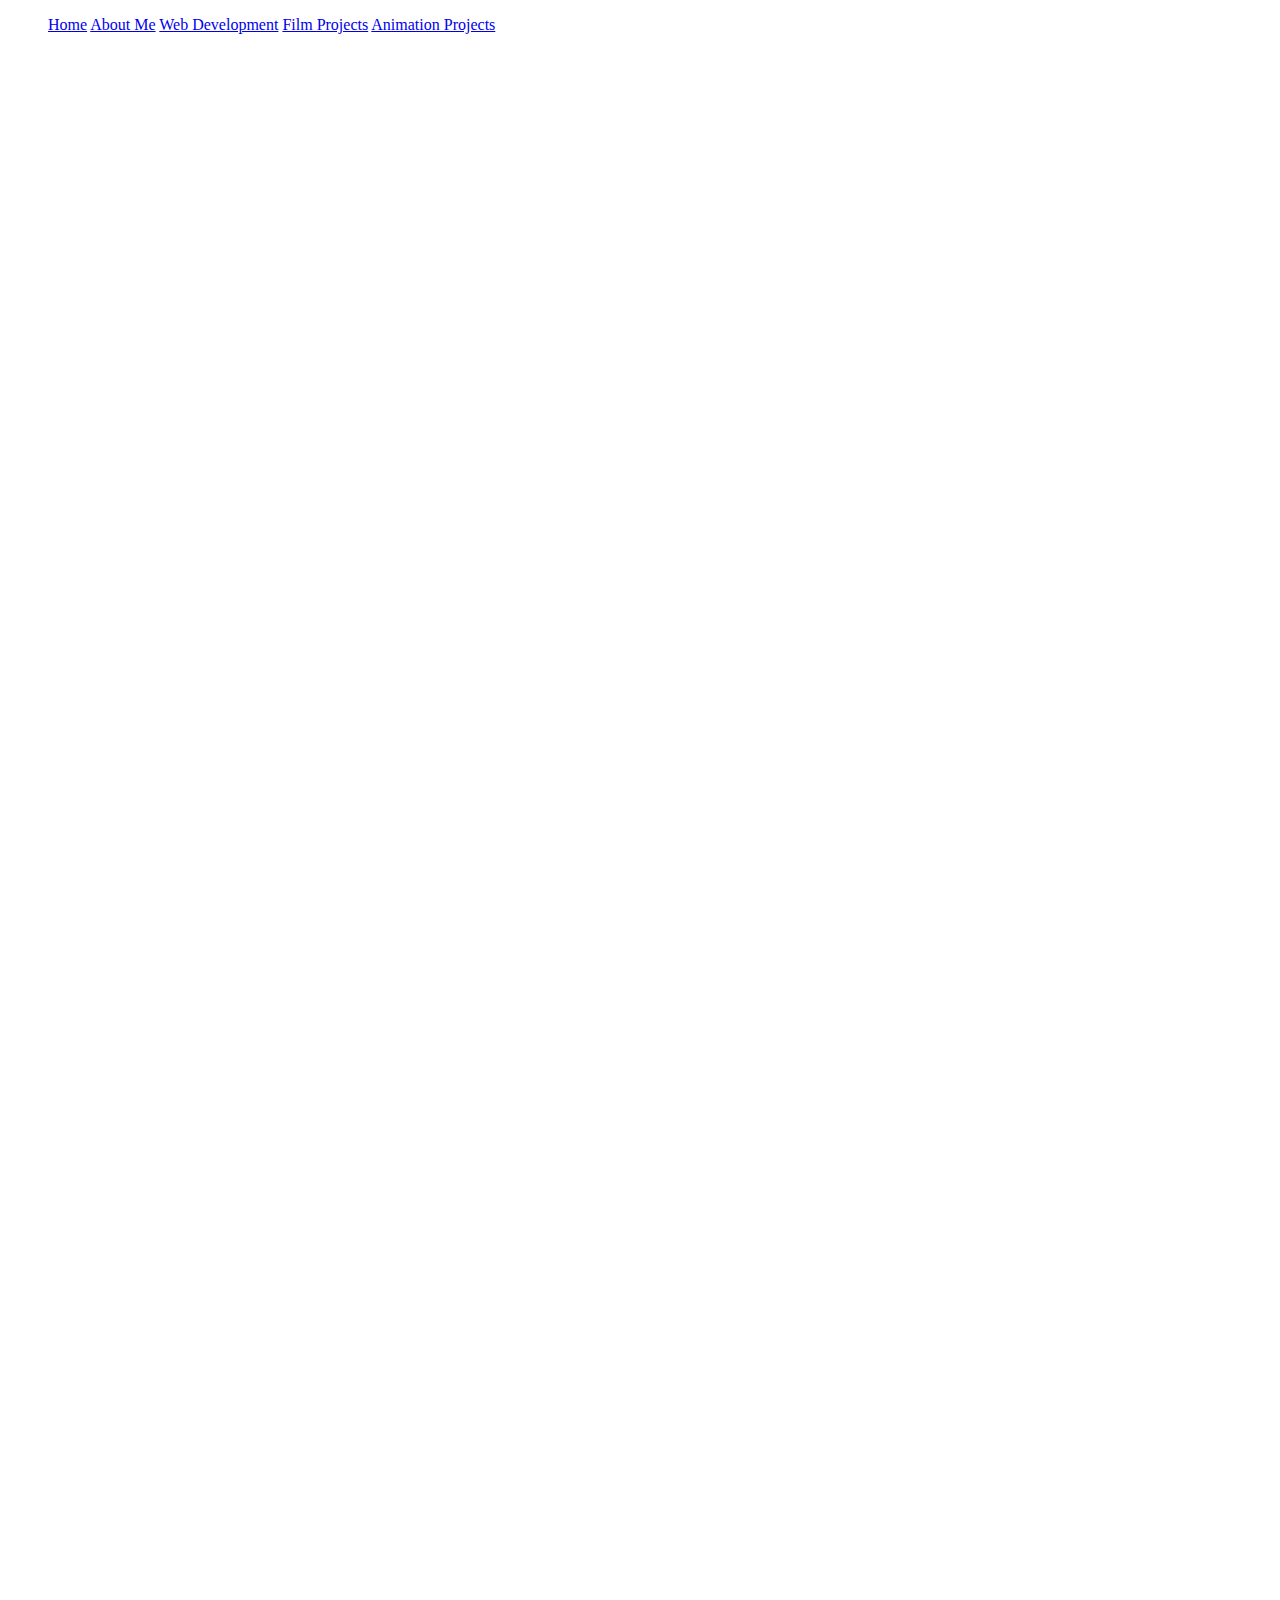
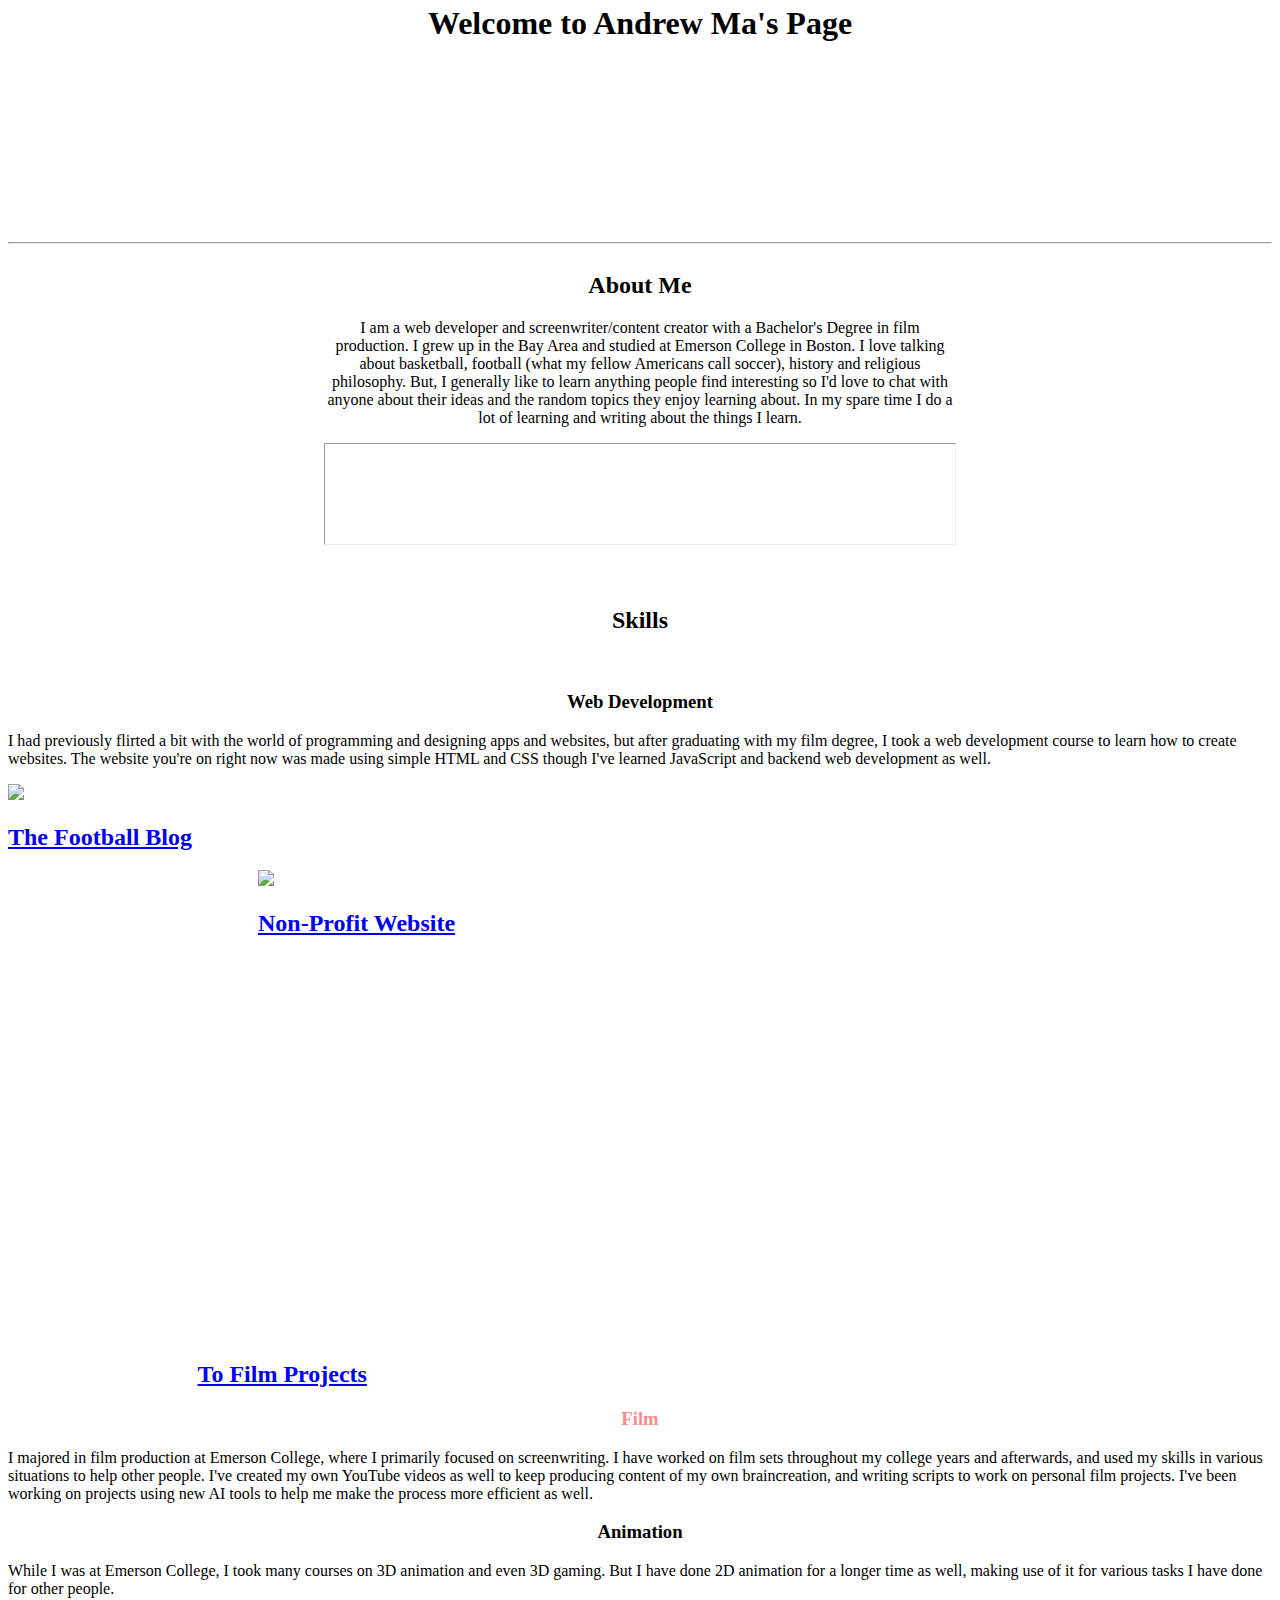
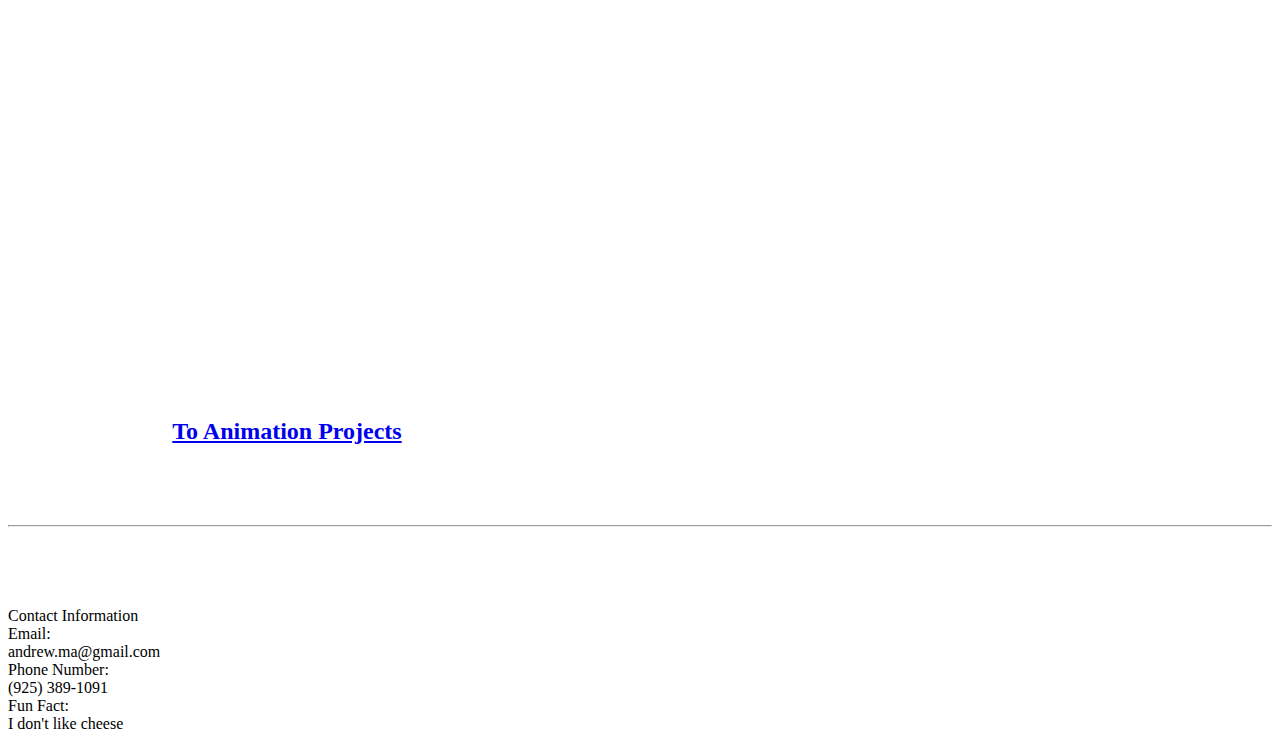
==== index.html @ 2df6787f "Add files via upload" ====
<!DOCTYPE html>
<html lang="en">
<head>
    <meta charset="UTF-8">
    <meta name="viewport" content="width=device-width, initial-scale=1.0">
    <title>Andrew Ma</title>

    <link rel="stylesheet" href="Personal_Website_Temp/CSS/MaStyles.css">
    <link rel="icon" href="favicon.ico">

    <style>
        body{
        
        }
        /*.Titles:hover{
            transform: scale(0.99);
            -webkit-filter: brightness(120%);
            filter: grayscale(30%);
            Also, just gonna host this one on Github
        } This was a fun idea but would get annoying for actual use*/
        .About{
            width: 50%;
            margin-left: 17%;
            padding-left: 8%;
            padding-right: 8%;
            display: inline-block;
            position: relative;
            background-color: white;
            margin-bottom: 0;
        }

        /*.About p{
            display: inline-block;
            font-family: 'Trebuchet MS';
            font-size: 24px;
            margin: 10px;
            position: relative;
        }*/
        .SkillTitle{
            background-color: white;
            margin-top: 0;
            padding-top: 50px;
        }
    </style>
</head>
<body>
    <nav class="navBar">
        <ul>
            <a class="navItem" href="index.html">Home</a>
            <a class="navItem" href="#about">About Me</a>
            <a class="navItem" href="#webDev">Web Development</a>
            <a class="navItem" href="Personal_Website_Temp/Pages/film.html">Film Projects</a>
            <a class="navItem" href="Personal_Website_Temp/Pages/animation.html">Animation Projects</a>
        </ul>

    </nav>
    <div class="Titles">
        <center>
            <video class="homeBG" src="Personal_Website_Temp/Images/Videos/Gen-2 819801506, Beautiful serene nat, stylish_parrot_12633, cam_Z 1, brush_A 1.mp4" autoplay muted loop width="1920px" height="1080px" style="z-index: -2;"></video>
            <h1 class="Titles" style="padding-top: 450px;">Welcome to Andrew Ma's Page</h1>
        </center>
    </div>

    <div class="Main">
        <hr style="margin-top: 200px;">
        <div class="About">
            <center>
                <h2 id="about">About Me</h2>
            </center>
            <p style="text-align: center;">
                I am a web developer and screenwriter/content creator with a Bachelor's Degree in film production.   
                I grew up in the Bay Area and studied at Emerson College in Boston. I love talking about basketball, football (what my fellow Americans call soccer), 
                history and religious philosophy. But, I generally like to learn anything people find interesting so I'd love to chat with anyone
                about their ideas and the random topics they enjoy learning about. In my spare time I do a lot of learning and writing 
                about the things I learn.
            </p>
            <hr style="padding-bottom: 100px;">
        </div>
        <div class="Skills">
            <center>
                <div class="VisualDiv">

                </div>
            </center>
            <div class="SkillTitle">
                <h2 style="text-align: center; z-index: 1; margin-top: 0;">Skills</h2>
            </div>
            <br>
            <div id="webDev" class="WebDev">
                <h3 style="text-align: center;">Web Development</h3>
                <p>I had previously flirted a bit with the world of programming and designing apps and 
                    websites, but after graduating with my film degree, I took a web development course to 
                    learn how to create websites. The website you're on right now was made using simple HTML and CSS
                    though I've learned JavaScript and backend web development as well.
                </p>

            </div>
            <div class="webDevIE">
                <a href="https://sidusonssumma.github.io/TheFootballBlog/index.html">
                    <div class="webDevImgs">
                        <img class="webDevImgs" src="Personal_Website_Temp/Images/Small_Home_Image.jpg">
                        <h2 class="footBlogh2">The Football Blog</h2>
                    </div>
                </a>
                <a style="position: relative; left: 250px; margin-bottom: 100px;" href="https://ebtcc.org">
                    <div class="webDevImgs">
                        <img class="webDevImgs" src="Personal_Website_Temp/Images/Ebtcc.jpeg">
                        <h2 class="ebtcch2">Non-Profit Website</h2>
                    </div>
                </a>
            </div>
            <div class="webDevIE" style="margin-left: 15%;">
                <a href="Pages/film.html">
                    <div>
                        <video style="position: relative; bottom: 80px;" src="Personal_Website_Temp/Images/Videos/Gen-2 3198797856, The villagers celebr, stylish_parrot_12633, cam_H 15, cam_Z -1, cam_YW -05, brush_A 7.mp4" autoplay muted loop width="520px" height="380px" style="z-index: -2;"></video>
                        <h2 class="footBlogh2" style="top: 120px; left: 60px; max-width: 100%;">To Film Projects</h2>
                    </div>
                </a>
            </div>
            <div class="Film">
                <h3 style="text-align: center; color: #FD8A8A;">Film</h3>
                <p>I majored in film production at Emerson College, where I 
                    primarily focused on screenwriting. I have worked on film sets 
                    throughout my college years and afterwards, and used my skills in various
                    situations to help other people. I've created my own YouTube videos as well to 
                    keep producing content of my own braincreation, and writing scripts to work on 
                    personal film projects. I've been working on projects using new AI tools to help me 
                    make the process more efficient as well. 
                </p>

            </div>
            <div class="Animation">
                <h3 style="text-align: center;">Animation</h3>
                <p>While I was at Emerson College, I took many courses on 3D animation and even 3D gaming.
                    But I have done 2D animation for a longer time as well, making use of it for various
                    tasks I have done for other people.
                </p>

            </div>
            <div class="webDevIE" style="margin-left: 13%; top: 70px;">
                <a href="Pages/animation.html">
                    <div>
                        <video src="Personal_Website_Temp/Images/Videos/Gen-2 1486179812, Pleasant day in the , image-prompt, cam_V 1, cam_Z 15, cam_P -2.mp4" autoplay muted loop width="520px" height="380px" style="z-index: -2;"></video>
                        <h2 class="footBlogh2" style="top: 200px; left: 70px; width: 100%;">To Animation Projects</h2>
                    </div>
                </a>
            </div>

        <hr style="margin-bottom: 80px; margin-top: 80px;">
        </div>
        
    </div>

    <div class="BottomTab">
        <div class="contactInfo">Contact Information</div>
        <div class="contactInfo">
            Email:<br>
            andrew.ma@gmail.com
        </div>
        <div class="contactInfo">
            Phone Number:<br>
            (925) 389-1091
        </div>
        <div class="contactInfo">
            Fun Fact:<br>
            I don't like cheese
        </div>

    </div>

    <!--<div class="BottomTab">
        <a href="Pages/Contact_Me_Text.html" style="display: inline-block; margin-left: 150px; margin-top: 100px;">Contact Me</a>
    </div>-->
    
</body>
</html>
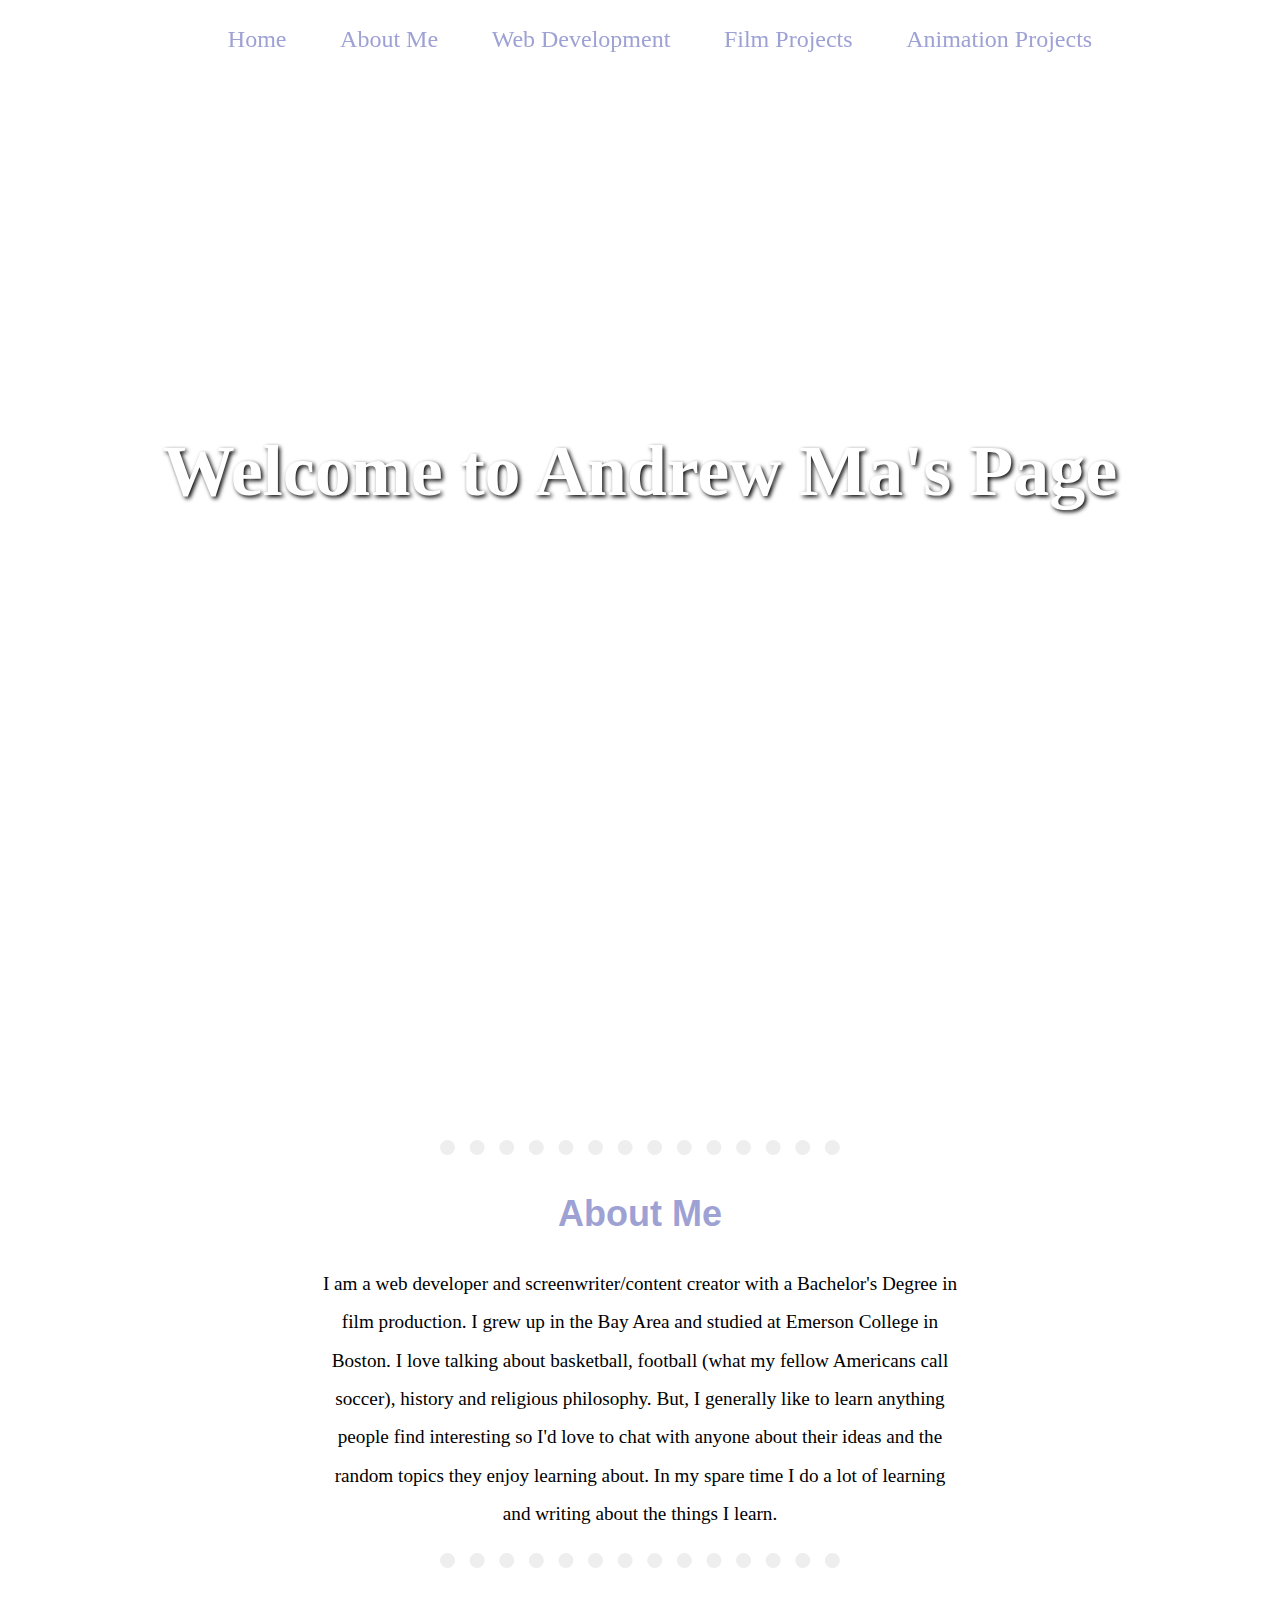
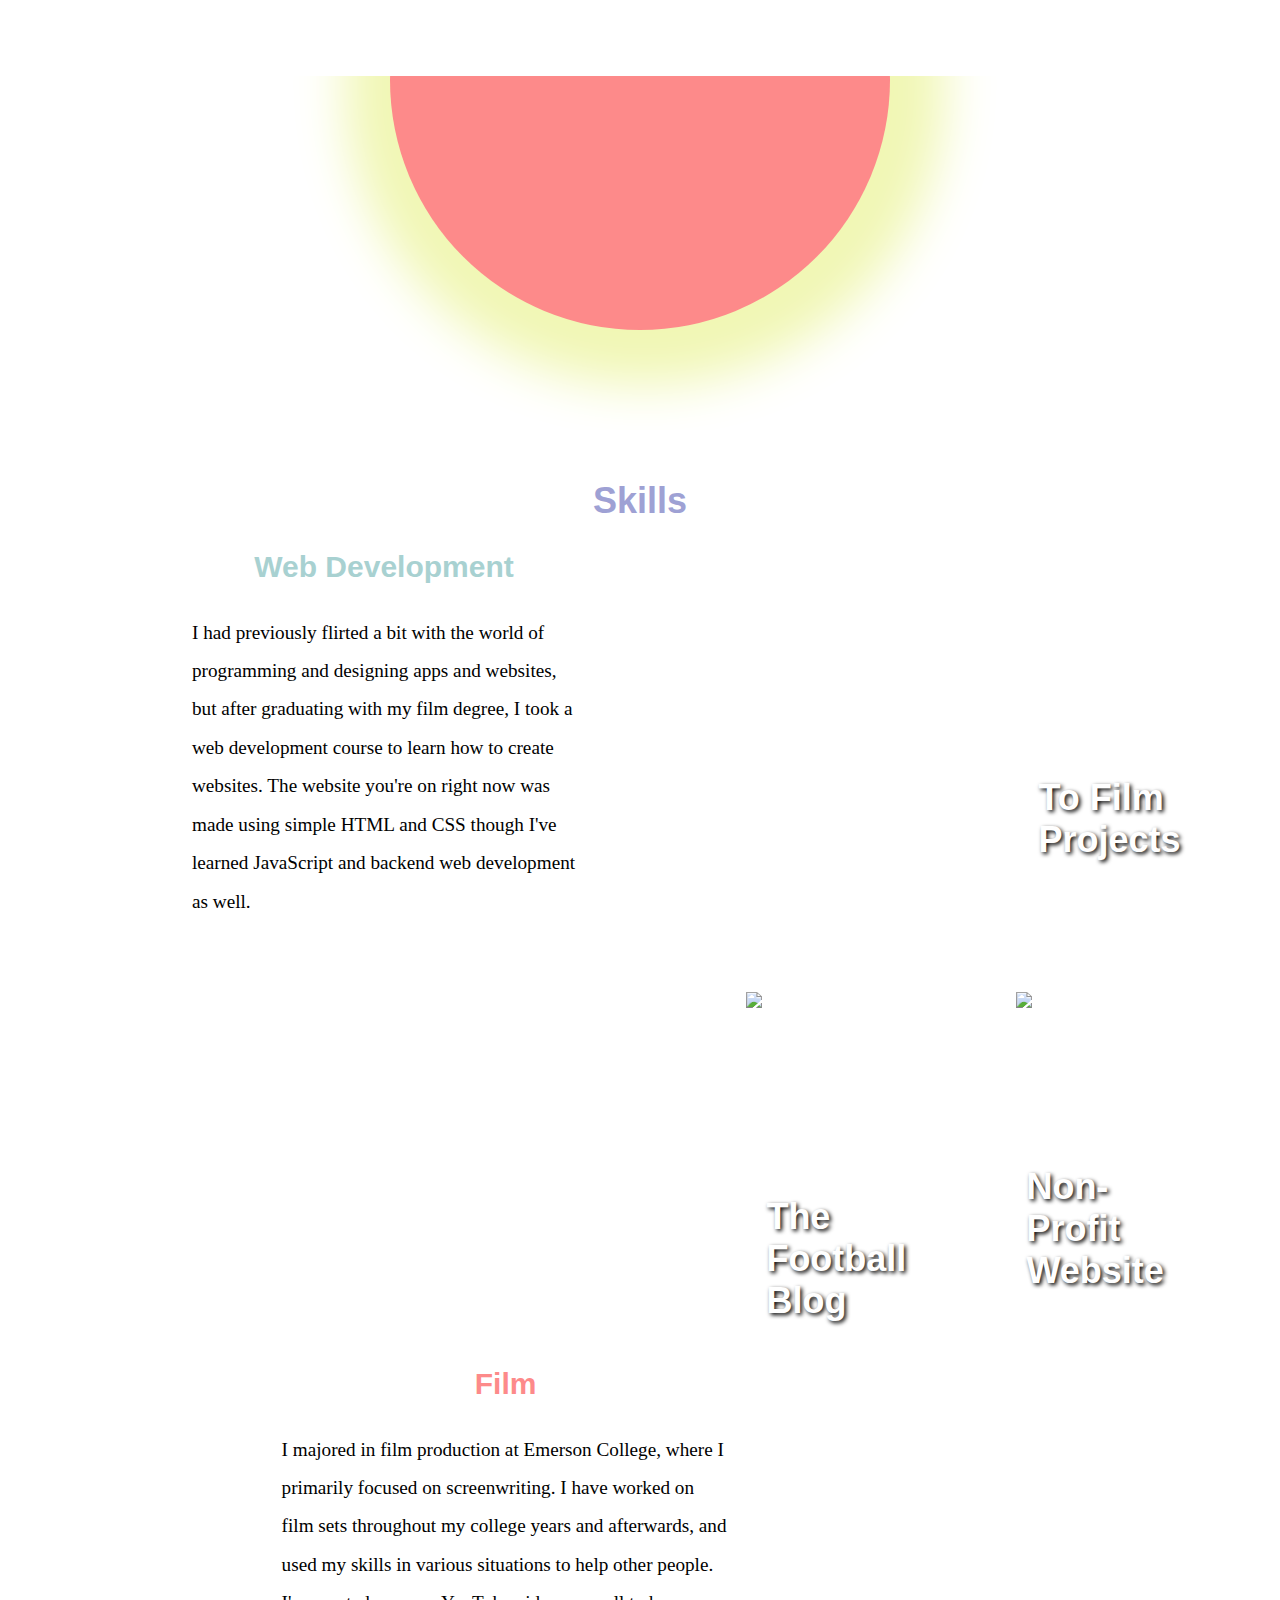
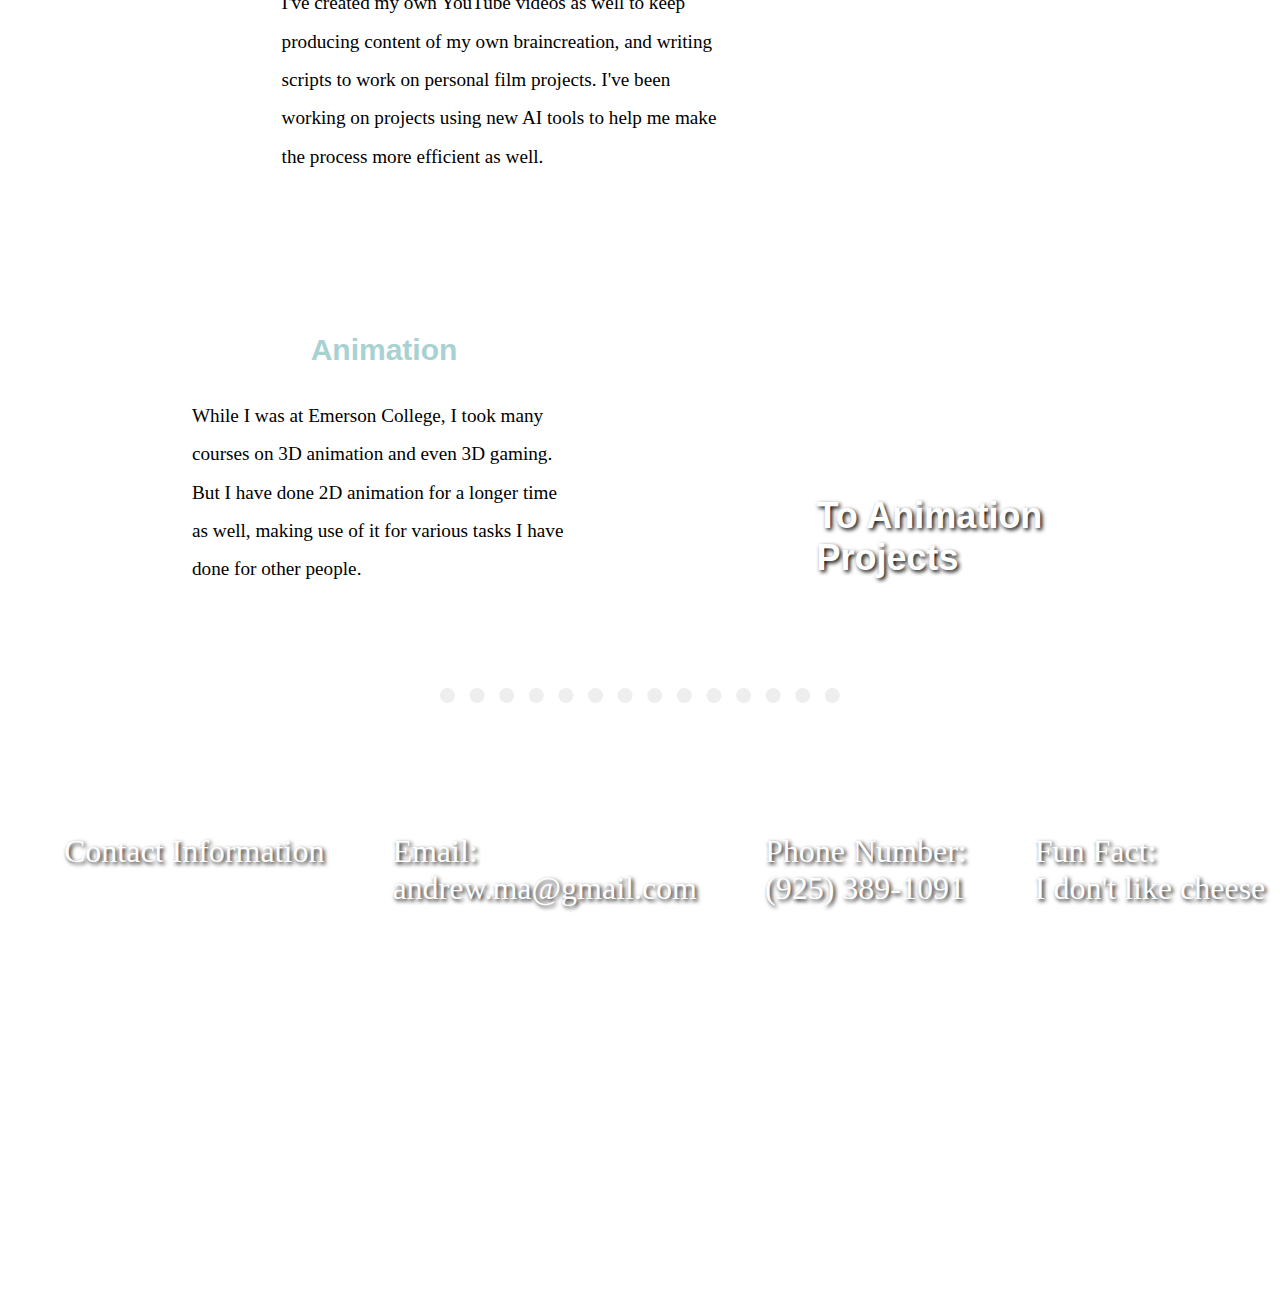
==== commit 526fefe0: "Update index.html" ====
--- a/index.html
+++ b/index.html
@@ -5,7 +5,7 @@
     <meta name="viewport" content="width=device-width, initial-scale=1.0">
     <title>Andrew Ma</title>
 
-    <link rel="stylesheet" href="Personal_Website_Temp/CSS/MaStyles.css">
+    <link rel="stylesheet" href="CSS/MaStyles.css">
     <link rel="icon" href="favicon.ico">
 
     <style>
@@ -49,8 +49,8 @@
             <a class="navItem" href="index.html">Home</a>
             <a class="navItem" href="#about">About Me</a>
             <a class="navItem" href="#webDev">Web Development</a>
-            <a class="navItem" href="Personal_Website_Temp/Pages/film.html">Film Projects</a>
-            <a class="navItem" href="Personal_Website_Temp/Pages/animation.html">Animation Projects</a>
+            <a class="navItem" href="Pages/film.html">Film Projects</a>
+            <a class="navItem" href="Pages/animation.html">Animation Projects</a>
         </ul>
 
     </nav>
@@ -173,4 +173,4 @@
     </div>-->
     
 </body>
-</html>+</html>
--- a/CSS/MaStyles.css
+++ b/CSS/MaStyles.css
@@ -0,0 +1,207 @@
+/*Tags*/
+
+hr{
+    border-style: none;
+    border-top-style: dotted;
+    border-width: 15px;
+    border-color: #EEEEEE;
+    width: 400px;
+}
+
+body{
+    margin: 0;
+}
+
+p{
+    font-family: Georgia;
+    font-size: 24px;
+    line-height: 2;
+}
+
+a{
+    text-decoration: none;
+    font-family: Georgia;
+    font-size: 24px;
+    color: white;
+    display: inline-block;
+}
+h2{
+    font-size: 36px;
+    font-family: 'Helvetica', sans-serif;
+    color: #9EA1D4;
+}
+h3{
+    font-family: 'Helvetica', sans-serif;
+    font-size: 30px;
+    color: #A8D1D1;
+}
+ul{
+    text-align: center;
+}
+
+
+/*Classes*/
+
+.navBar{
+    position: fixed;
+    background-color: rgba(255, 255, 255, 0.8);
+    width: 100%;
+    z-index: 5;
+}
+
+.navItem{
+    margin-right: 2%;
+    margin-left: 2%;
+    padding-top: 20px;
+    margin-bottom: 20px;
+    color: #9EA1D4;
+}
+
+.Titles{
+    height: 950px;
+    margin-top: -10px;
+    font-size: 72px;
+    color: white;
+    /*background-image: url(/Users/andrewma/Desktop/Personal_Website/Images/City_at_Night.jpg);*/
+    background-size: 100%;
+    background-attachment: fixed;
+    background-repeat: no-repeat;
+    overflow: hidden;
+    text-shadow: 2px 2px 4px black;
+}
+
+.homeBG{
+    position: absolute;
+    right: 0;
+    -webkit-filter: brightness(80%);
+}
+
+.Main{
+    background-attachment: scroll;
+}
+
+.BottomTab{
+    height: 500px;
+    background-image: url(Personal_Website_Temp/Images/City_at_Night.jpg);
+    background-size: 100%;
+    background-repeat: no-repeat;
+    background-attachment: fixed;
+    overflow: hidden;
+}
+
+a:hover{
+    -webkit-filter: brightness(60%);
+}
+.Skills{
+    z-index: 1;
+}
+.WebDev{
+    max-width: 30%;
+    margin-left: 15%;
+    display: inline-block;
+    position: relative;
+    bottom: 50px;
+}
+.webDevIE{
+    max-width: 20%;
+    position: relative;
+    top: 50px;
+    margin-left: 13%;
+    display: inline-block;
+}
+.webDevImgs{
+    height: 300px;
+    max-width: 350px;
+}
+.footBlogh2{
+    position: absolute;
+    top: 180px;
+    left: 20px;
+    color: white;
+    text-shadow: 2px 2px 4px black;
+}
+.ebtcch2{
+    position: absolute;
+    top: 150px;
+    left: 10px;
+    color: white;
+    text-shadow: 2px 2px 4px black;
+}
+.VisualDiv{
+    border-radius: 50%;
+    width: 500px;
+    height: 500px;
+    overflow: hidden;
+    position: relative;
+    /*left: 705px;*/
+    top: -250px;
+    background-color: #FD8A8A;
+    box-shadow: 5px 5px 50px 50px #F1F7B5;
+    z-index: -1;
+    margin-bottom: -150px;
+}
+.VisualDivContainer{
+    height: 300px;
+}
+.Film{
+    max-width: 35%;
+    margin-left: /*1100px 400px*/ 22%;
+    display: inline-block;
+}
+.Animation{
+    max-width: 30%;
+    margin-left: 15%;
+    display: inline-block;
+}
+.featured{
+    max-width: 60%;
+    text-align: center;
+}
+.fullDisplay{
+    max-width: 90%;
+}
+.animDisplays{
+    display: inline-block; 
+    margin-left: 2%;
+    margin-top: 50px;
+    height: 200px;
+    width: 300px;
+}
+.ytProfiles{
+    border-radius: 50%;
+    height: 120px;
+    width: 120px;
+    margin-left: 120px;
+}
+.pdfDisplay{
+    display: inline-block;
+    margin-left: 5%;
+    margin-right: 5%;
+    width: 30%;
+}
+.contactInfo{
+    color: white;
+    text-shadow: 2px 2px 4px black;
+    display: inline-block;
+    margin-left: 5%;
+    vertical-align: top;
+    font-size: 2rem;
+    margin-top: 50px;
+}
+
+/*Media Queries*/
+
+@media (max-width: 1420px){
+    p{
+        font-size: 1.2rem;
+    }
+    .Film{
+        display: block;
+    }
+}
+
+@media (max-width: 920px){
+    .webDevIE{
+        display: block;
+    }
+}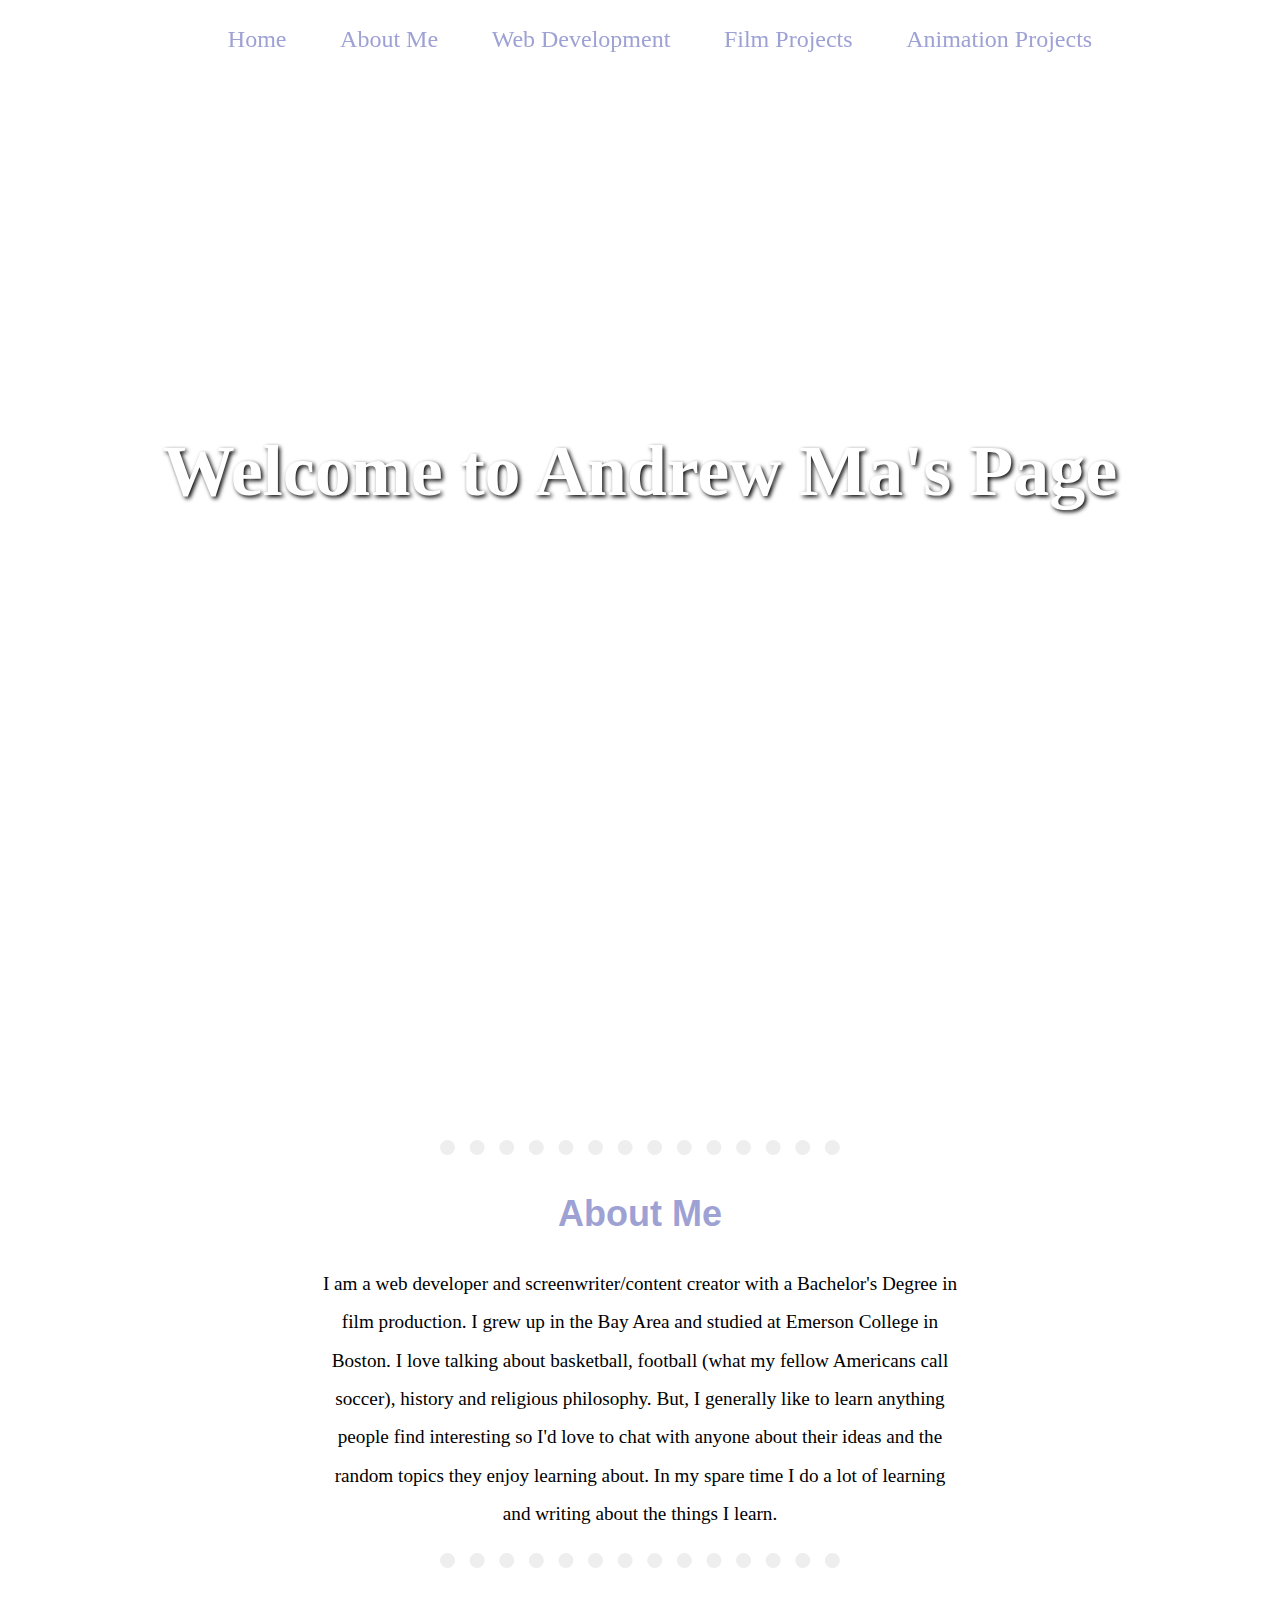
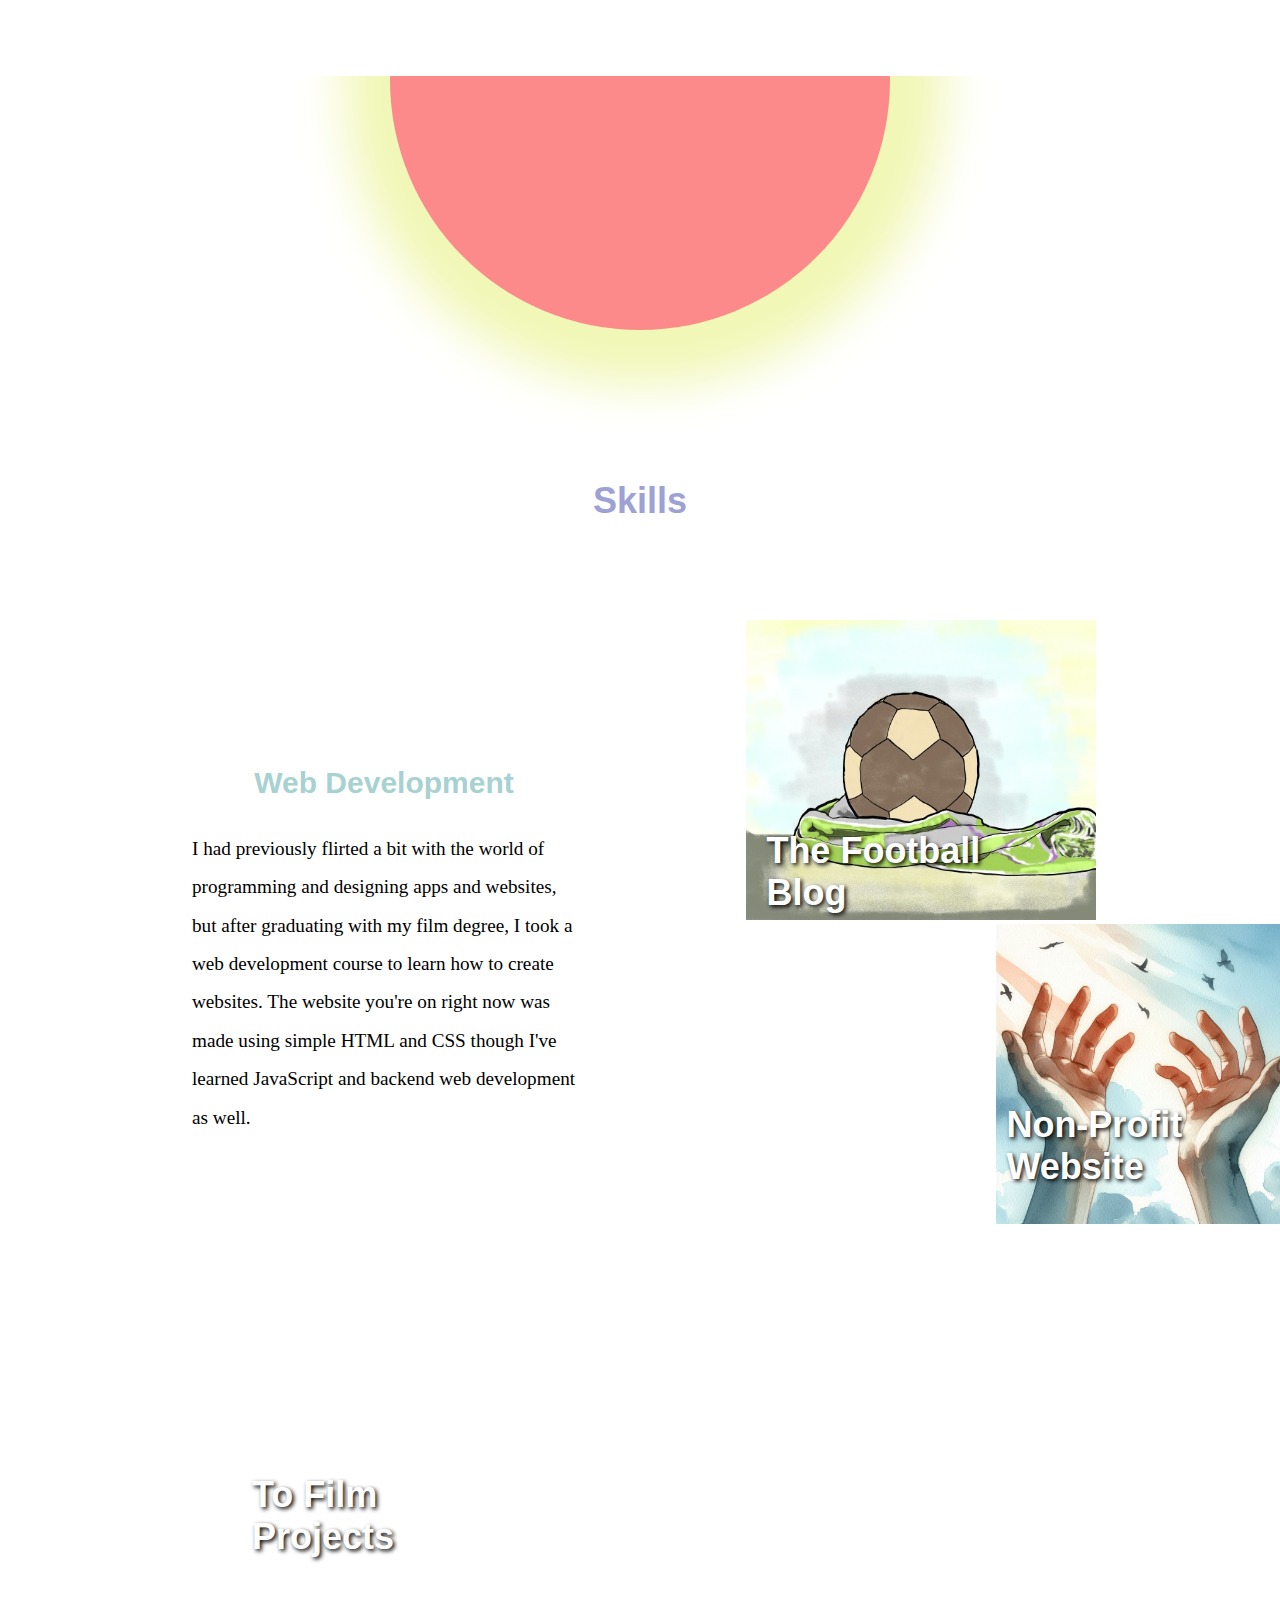
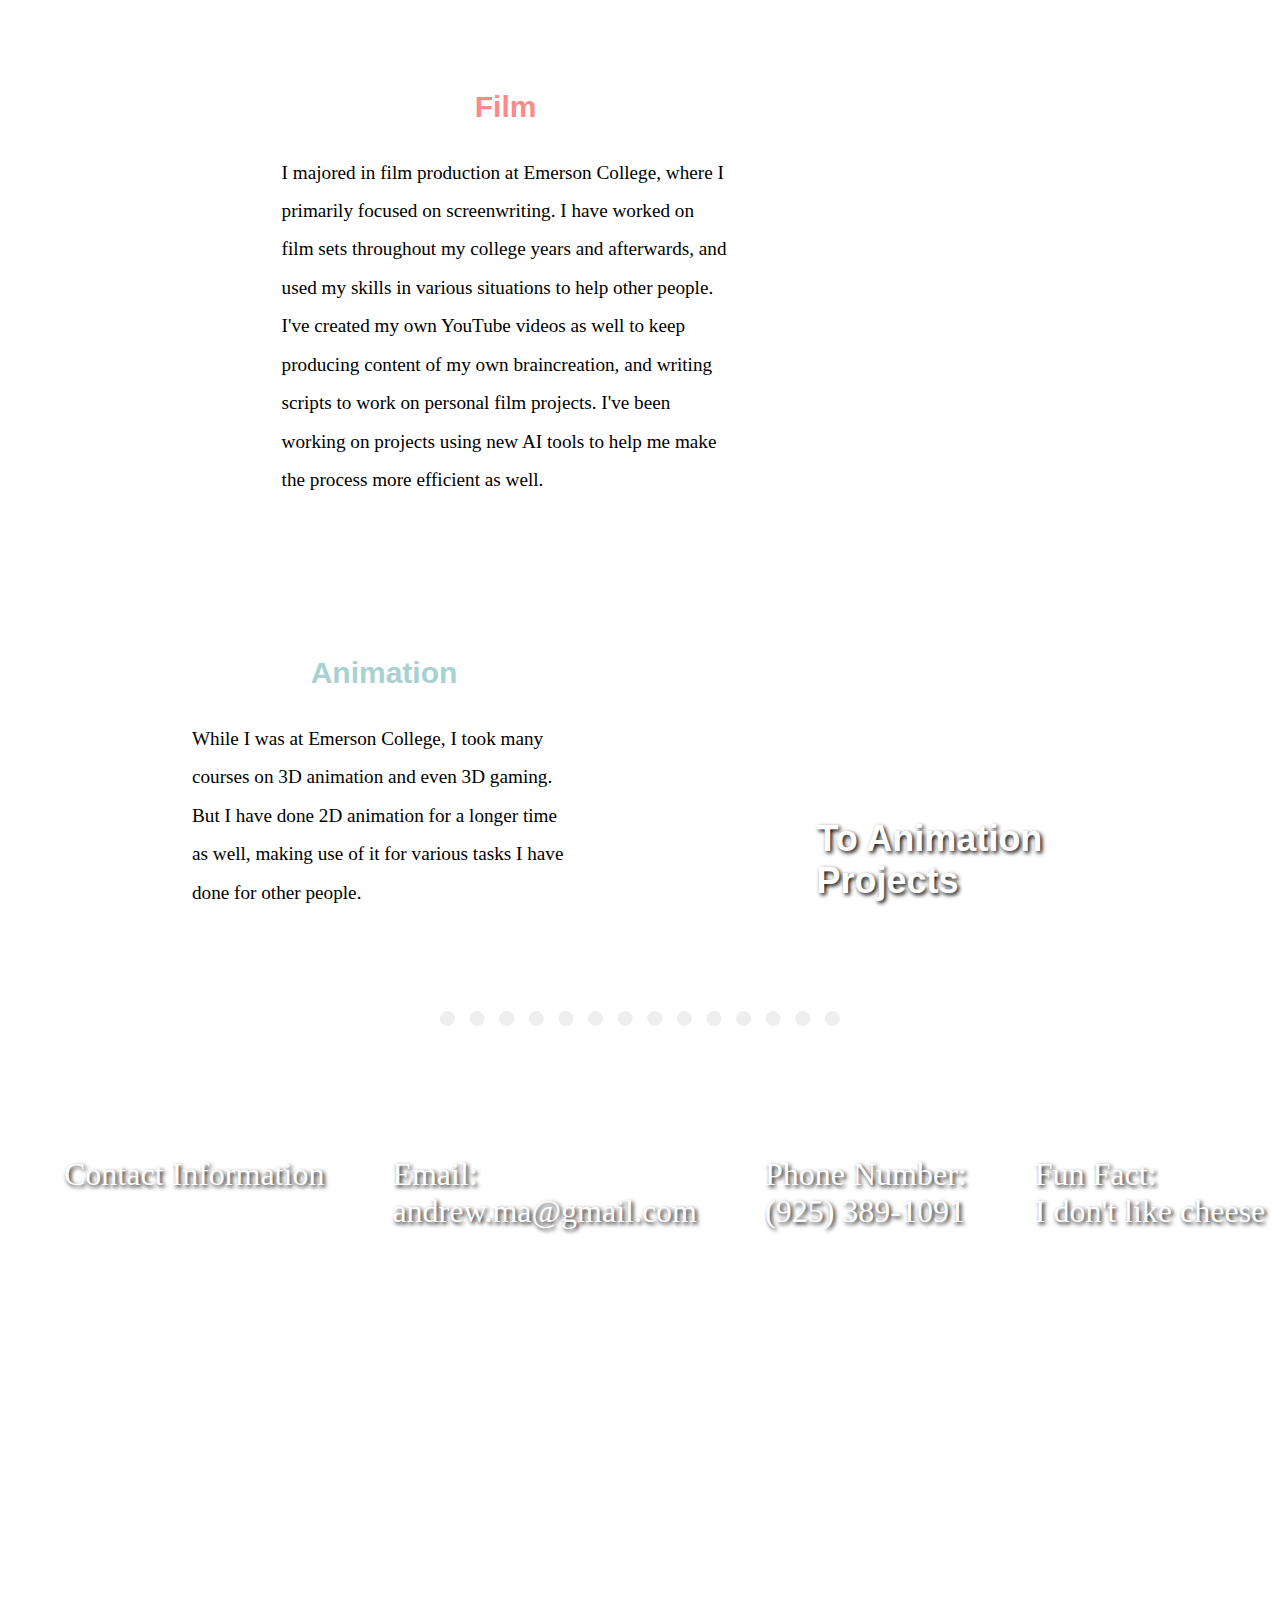
==== commit 74e370d9: "Update index.html" ====
--- a/index.html
+++ b/index.html
@@ -56,7 +56,7 @@
     </nav>
     <div class="Titles">
         <center>
-            <video class="homeBG" src="Personal_Website_Temp/Images/Videos/Gen-2 819801506, Beautiful serene nat, stylish_parrot_12633, cam_Z 1, brush_A 1.mp4" autoplay muted loop width="1920px" height="1080px" style="z-index: -2;"></video>
+            <video class="homeBG" src="Images/Videos/Gen-2 819801506, Beautiful serene nat, stylish_parrot_12633, cam_Z 1, brush_A 1.mp4" autoplay muted loop width="1920px" height="1080px" style="z-index: -2;"></video>
             <h1 class="Titles" style="padding-top: 450px;">Welcome to Andrew Ma's Page</h1>
         </center>
     </div>
@@ -98,13 +98,13 @@
             <div class="webDevIE">
                 <a href="https://sidusonssumma.github.io/TheFootballBlog/index.html">
                     <div class="webDevImgs">
-                        <img class="webDevImgs" src="Personal_Website_Temp/Images/Small_Home_Image.jpg">
+                        <img class="webDevImgs" src="Images/Small_Home_Image.jpg">
                         <h2 class="footBlogh2">The Football Blog</h2>
                     </div>
                 </a>
                 <a style="position: relative; left: 250px; margin-bottom: 100px;" href="https://ebtcc.org">
                     <div class="webDevImgs">
-                        <img class="webDevImgs" src="Personal_Website_Temp/Images/Ebtcc.jpeg">
+                        <img class="webDevImgs" src="Images/Ebtcc.jpeg">
                         <h2 class="ebtcch2">Non-Profit Website</h2>
                     </div>
                 </a>
@@ -112,7 +112,7 @@
             <div class="webDevIE" style="margin-left: 15%;">
                 <a href="Pages/film.html">
                     <div>
-                        <video style="position: relative; bottom: 80px;" src="Personal_Website_Temp/Images/Videos/Gen-2 3198797856, The villagers celebr, stylish_parrot_12633, cam_H 15, cam_Z -1, cam_YW -05, brush_A 7.mp4" autoplay muted loop width="520px" height="380px" style="z-index: -2;"></video>
+                        <video style="position: relative; bottom: 80px;" src="Images/Videos/Gen-2 3198797856, The villagers celebr, stylish_parrot_12633, cam_H 15, cam_Z -1, cam_YW -05, brush_A 7.mp4" autoplay muted loop width="520px" height="380px" style="z-index: -2;"></video>
                         <h2 class="footBlogh2" style="top: 120px; left: 60px; max-width: 100%;">To Film Projects</h2>
                     </div>
                 </a>
@@ -140,7 +140,7 @@
             <div class="webDevIE" style="margin-left: 13%; top: 70px;">
                 <a href="Pages/animation.html">
                     <div>
-                        <video src="Personal_Website_Temp/Images/Videos/Gen-2 1486179812, Pleasant day in the , image-prompt, cam_V 1, cam_Z 15, cam_P -2.mp4" autoplay muted loop width="520px" height="380px" style="z-index: -2;"></video>
+                        <video src="Images/Videos/Gen-2 1486179812, Pleasant day in the , image-prompt, cam_V 1, cam_Z 15, cam_P -2.mp4" autoplay muted loop width="520px" height="380px" style="z-index: -2;"></video>
                         <h2 class="footBlogh2" style="top: 200px; left: 70px; width: 100%;">To Animation Projects</h2>
                     </div>
                 </a>
